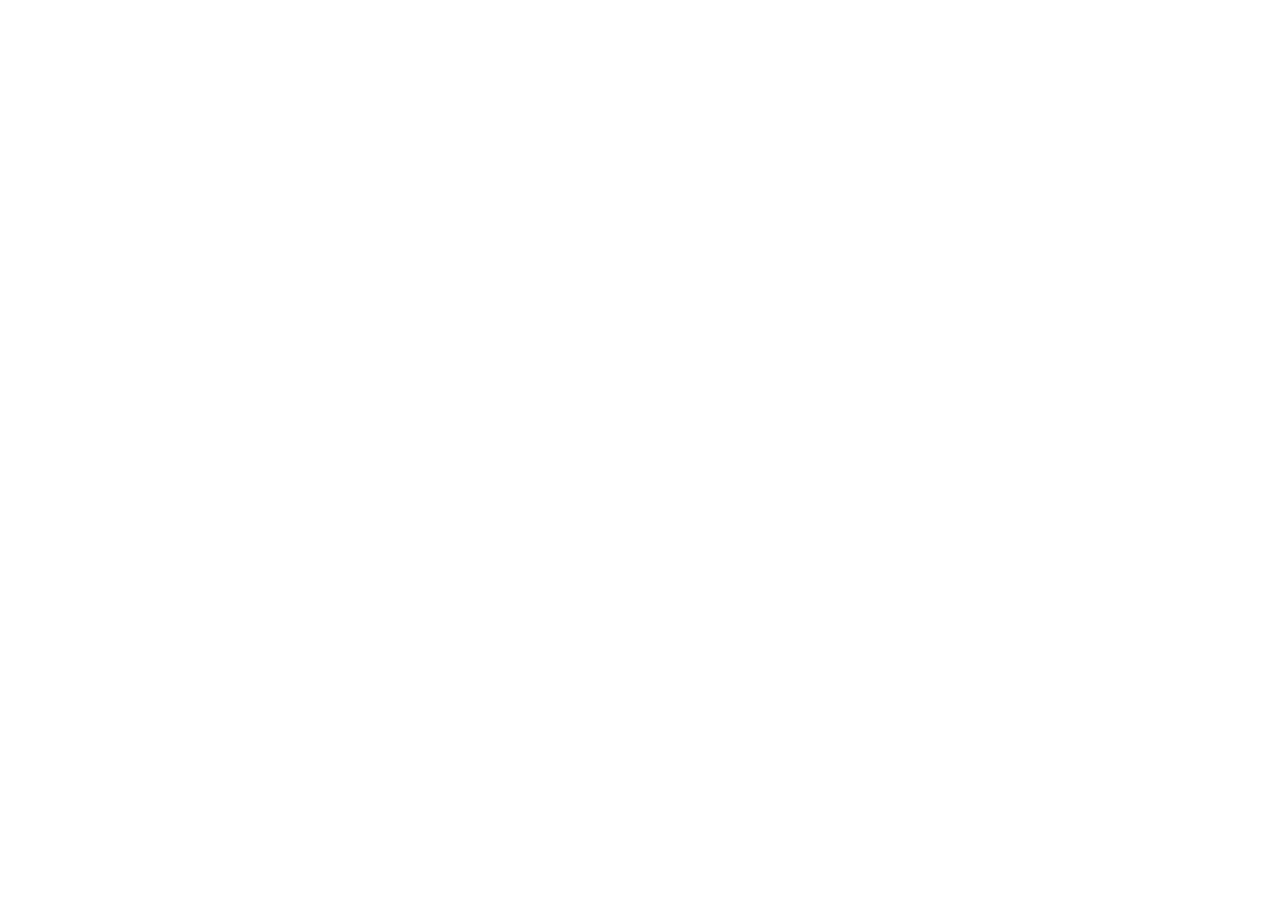
==== returns.html @ c1d635b0 "Intial Commit" ====
<!DOCTYPE html>
<html lang="en">
<head>
  <meta charset="UTF-8">
  <meta name="viewport" content="width=device-width, initial-scale=1.0">
  <title>Start a Return — North Star Outfitters</title>
  <link rel="stylesheet" href="styles.css">
</head>
<body>
  <!-- Phase 3: minimal branded returns page (target of the in-bot returns link) -->
</body>
</html>
---- styles.css ----
/*
 * North Star Support Bot — styles
 * Phase 3: outdoorsy design (forest green / off-white), system fonts only,
 * mobile-responsive (works at 375px). No external fonts or assets.
 */
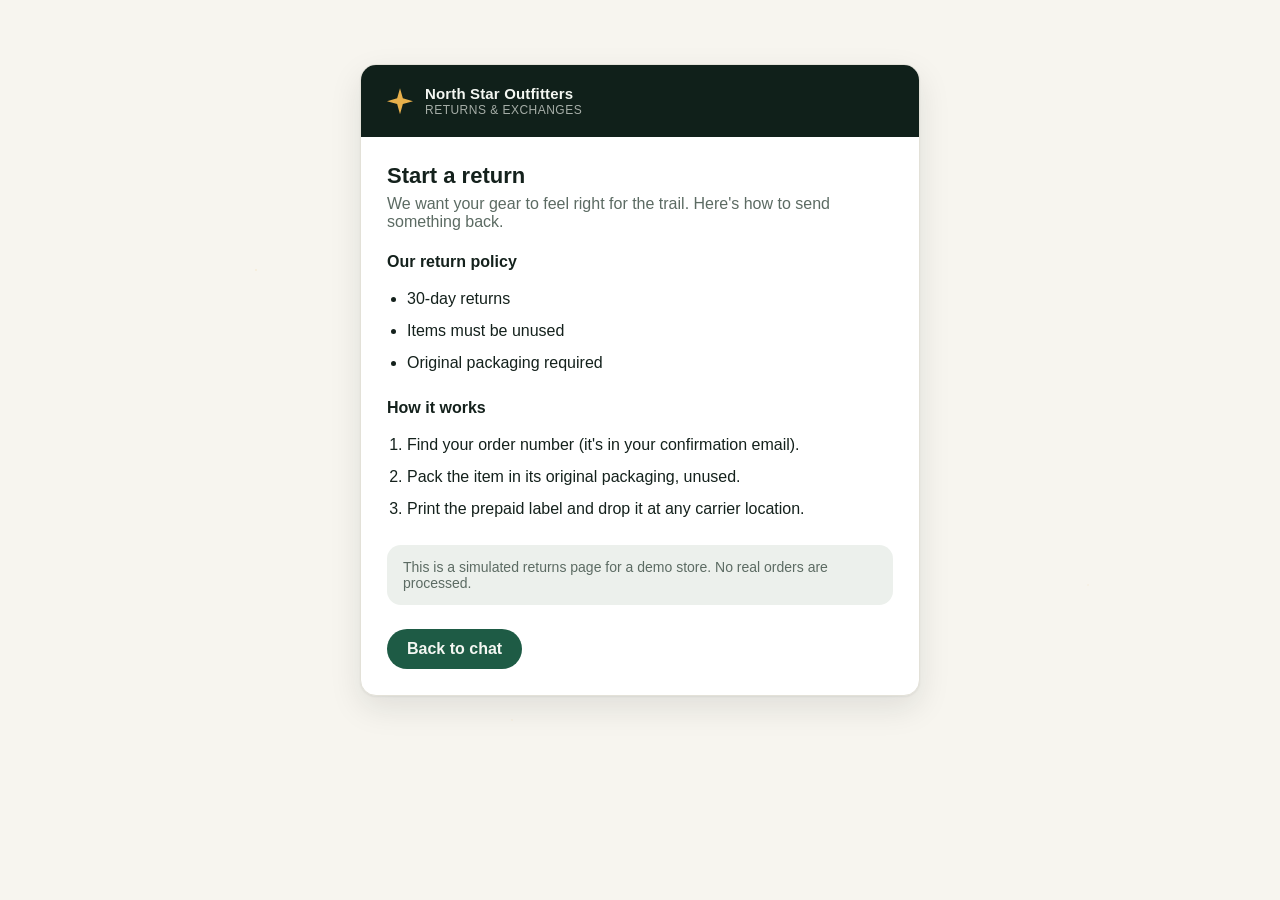
==== commit f3eaf98c: "feat: add branded returns page" ====
--- a/returns.html
+++ b/returns.html
@@ -4,9 +4,40 @@
   <meta charset="UTF-8">
   <meta name="viewport" content="width=device-width, initial-scale=1.0">
   <title>Start a Return — North Star Outfitters</title>
+  <meta name="description" content="Start a return with North Star Outfitters.">
   <link rel="stylesheet" href="styles.css">
 </head>
-<body>
-  <!-- Phase 3: minimal branded returns page (target of the in-bot returns link) -->
+<body class="returns-page">
+  <main class="returns-card">
+    <div class="returns-head">
+      <span class="logo-star" aria-hidden="true"></span>
+      <div class="brand-text">
+        <span class="brand-name">North Star Outfitters</span>
+        <span class="brand-sub">Returns &amp; Exchanges</span>
+      </div>
+    </div>
+    <div class="returns-body">
+      <h1>Start a return</h1>
+      <p class="lede">We want your gear to feel right for the trail. Here's how to send something back.</p>
+
+      <p><strong>Our return policy</strong></p>
+      <ul class="returns-steps">
+        <li>30-day returns</li>
+        <li>Items must be unused</li>
+        <li>Original packaging required</li>
+      </ul>
+
+      <p><strong>How it works</strong></p>
+      <ol class="returns-steps">
+        <li>Find your order number (it's in your confirmation email).</li>
+        <li>Pack the item in its original packaging, unused.</li>
+        <li>Print the prepaid label and drop it at any carrier location.</li>
+      </ol>
+
+      <p class="returns-note">This is a simulated returns page for a demo store. No real orders are processed.</p>
+
+      <a class="btn-back" href="./index.html">Back to chat</a>
+    </div>
+  </main>
 </body>
 </html>
--- a/styles.css
+++ b/styles.css
@@ -1,5 +1,464 @@
 /*
  * North Star Support Bot — styles
- * Phase 3: outdoorsy design (forest green / off-white), system fonts only,
- * mobile-responsive (works at 375px). No external fonts or assets.
+ * Direction: "celestial navigation meets the trail" — night-sky spruce + pine +
+ * one guiding-star gold accent per view. Light is primary; dark mirrors it.
+ * System fonts only. No external assets or requests. Works at 375px and offline.
  */
+
+/* ── Tokens ───────────────────────────────────────────────────────────── */
+:root {
+  --ink:        #10201A;
+  --pine:       #1E5B45;
+  --pine-deep:  #164033;
+  --star:       #E8B04B;
+  --paper:      #F7F5EF;
+  --surface:    #FFFFFF;
+  --bot-bubble: #ECF0EC;
+  --text:       #14211C;
+  --text-muted: #5C6B63;
+  --hairline:   #E3E1D8;
+  --agent:      #0FA37F;
+
+  --font: -apple-system, BlinkMacSystemFont, "Segoe UI", Roboto, Helvetica, Arial, sans-serif;
+
+  --r-panel: 16px;
+  --r-bubble: 14px;
+  --r-chip: 999px;
+
+  --ease: cubic-bezier(0.2, 0, 0, 1);
+  --dur-fast: 120ms;
+  --dur: 200ms;
+
+  --shadow: 0 1px 2px rgba(16, 32, 26, .06), 0 12px 32px rgba(16, 32, 26, .10);
+}
+
+@media (prefers-color-scheme: dark) {
+  :root {
+    --ink:        #0B1712;
+    --pine:       #2E7A5E;
+    --pine-deep:  #256551;
+    --star:       #F0BC5C;
+    --paper:      #0E1A15;
+    --surface:    #14231D;
+    --bot-bubble: #1D2E27;
+    --text:       #EAF1EC;
+    --text-muted: #9DB0A6;
+    --hairline:   #26382F;
+    --agent:      #22C39A;
+    --shadow: 0 1px 2px rgba(0, 0, 0, .3), 0 16px 40px rgba(0, 0, 0, .45);
+  }
+}
+
+/* ── Reset / base ─────────────────────────────────────────────────────── */
+* { box-sizing: border-box; }
+
+html, body {
+  height: 100%;
+  margin: 0;
+}
+
+body {
+  font-family: var(--font);
+  color: var(--text);
+  background: var(--paper);
+  /* subtle night-sky wash behind the panel */
+  background-image:
+    radial-gradient(1px 1px at 20% 30%, rgba(232, 176, 75, .35), transparent),
+    radial-gradient(1px 1px at 70% 20%, rgba(232, 176, 75, .25), transparent),
+    radial-gradient(1px 1px at 85% 65%, rgba(232, 176, 75, .20), transparent),
+    radial-gradient(1px 1px at 40% 80%, rgba(232, 176, 75, .22), transparent);
+  display: flex;
+  align-items: center;
+  justify-content: center;
+  padding: clamp(0px, 3vw, 32px);
+  -webkit-font-smoothing: antialiased;
+}
+
+.visually-hidden {
+  position: absolute !important;
+  width: 1px; height: 1px;
+  margin: -1px; padding: 0; border: 0;
+  clip: rect(0 0 0 0); clip-path: inset(50%);
+  overflow: hidden; white-space: nowrap;
+}
+
+/* ── App shell ────────────────────────────────────────────────────────── */
+.app {
+  width: 100%;
+  max-width: 460px;
+  height: min(760px, 100dvh);
+  display: flex;
+  flex-direction: column;
+  background: var(--surface);
+  border: 1px solid var(--hairline);
+  border-radius: var(--r-panel);
+  box-shadow: var(--shadow);
+  overflow: hidden;
+}
+
+/* ── Header ───────────────────────────────────────────────────────────── */
+.chat-header {
+  display: flex;
+  align-items: center;
+  justify-content: space-between;
+  gap: 12px;
+  padding: 14px 18px;
+  background: var(--ink);
+  color: #F4F7F2;
+  border-bottom: 1px solid transparent;
+  transition: background var(--dur) var(--ease);
+}
+
+.brand {
+  display: flex;
+  align-items: center;
+  gap: 12px;
+  min-width: 0;
+}
+
+.logo-star {
+  width: 26px;
+  height: 26px;
+  flex: none;
+  background: var(--star);
+  clip-path: polygon(50% 0%, 61% 39%, 100% 50%, 61% 61%, 50% 100%, 39% 61%, 0% 50%, 39% 39%);
+  transition: background var(--dur) var(--ease);
+}
+
+.brand-text {
+  display: flex;
+  flex-direction: column;
+  line-height: 1.2;
+  min-width: 0;
+}
+
+.brand-name {
+  font-size: 15px;
+  font-weight: 650;
+  letter-spacing: .01em;
+  white-space: nowrap;
+  overflow: hidden;
+  text-overflow: ellipsis;
+}
+
+.brand-sub {
+  font-size: 12px;
+  color: rgba(244, 247, 242, .66);
+  letter-spacing: .04em;
+  text-transform: uppercase;
+  transition: color var(--dur) var(--ease);
+}
+
+.status-pill {
+  display: inline-flex;
+  align-items: center;
+  gap: 7px;
+  padding: 5px 11px;
+  border-radius: var(--r-chip);
+  background: rgba(255, 255, 255, .12);
+  font-size: 11px;
+  font-weight: 650;
+  letter-spacing: .08em;
+  text-transform: uppercase;
+  white-space: nowrap;
+}
+
+.status-pill[hidden] { display: none; }
+
+.status-dot {
+  width: 8px;
+  height: 8px;
+  border-radius: 50%;
+  background: var(--agent);
+  box-shadow: 0 0 0 0 rgba(15, 163, 127, .55);
+  animation: pulse 1.8s var(--ease) infinite;
+}
+
+@keyframes pulse {
+  0%   { box-shadow: 0 0 0 0 rgba(15, 163, 127, .5); }
+  70%  { box-shadow: 0 0 0 6px rgba(15, 163, 127, 0); }
+  100% { box-shadow: 0 0 0 0 rgba(15, 163, 127, 0); }
+}
+
+/* LIVE AGENT mode — header shifts to the agent accent */
+.app.live-agent .chat-header { background: var(--agent); }
+.app.live-agent .logo-star   { background: #F4F7F2; }
+.app.live-agent .brand-sub   { color: rgba(255, 255, 255, .85); }
+.app.live-agent .status-pill { background: rgba(255, 255, 255, .18); }
+.app.live-agent .status-dot  { background: #FFFFFF; box-shadow: 0 0 0 0 rgba(255,255,255,.6); }
+.app.live-agent .status-dot  { animation: pulse-light 1.8s var(--ease) infinite; }
+
+@keyframes pulse-light {
+  0%   { box-shadow: 0 0 0 0 rgba(255, 255, 255, .55); }
+  70%  { box-shadow: 0 0 0 6px rgba(255, 255, 255, 0); }
+  100% { box-shadow: 0 0 0 0 rgba(255, 255, 255, 0); }
+}
+
+/* ── Chat log ─────────────────────────────────────────────────────────── */
+.chat {
+  flex: 1;
+  min-height: 0;
+  overflow-y: auto;
+  padding: 20px 18px 8px;
+  display: flex;
+  flex-direction: column;
+  gap: 10px;
+  scroll-behavior: smooth;
+}
+
+.msg {
+  max-width: 82%;
+  padding: 10px 14px;
+  border-radius: var(--r-bubble);
+  font-size: 15px;
+  line-height: 1.45;
+  word-wrap: break-word;
+  animation: rise var(--dur) var(--ease) both;
+}
+
+.msg.bot {
+  align-self: flex-start;
+  background: var(--bot-bubble);
+  color: var(--text);
+  border-bottom-left-radius: 5px;
+}
+
+.msg.user {
+  align-self: flex-end;
+  background: var(--pine);
+  color: #F4F7F2;
+  border-bottom-right-radius: 5px;
+}
+
+.msg p { margin: 0; }
+.msg p + p { margin-top: 6px; }
+.msg strong { font-weight: 700; }
+
+.msg .policy {
+  margin: 4px 0 0;
+  padding-left: 18px;
+}
+.msg .policy li { margin: 2px 0; }
+
+.msg a {
+  color: var(--pine);
+  font-weight: 650;
+  text-underline-offset: 2px;
+}
+.msg.user a { color: #FCEBC4; }
+
+/* Agent messages read distinct from the bot */
+.msg.bot.agent-msg {
+  background: color-mix(in srgb, var(--agent) 14%, var(--surface));
+  border: 1px solid color-mix(in srgb, var(--agent) 32%, transparent);
+}
+
+.speaker {
+  display: block;
+  font-size: 11px;
+  font-weight: 700;
+  letter-spacing: .04em;
+  text-transform: uppercase;
+  color: var(--agent);
+  margin-bottom: 3px;
+}
+
+@keyframes rise {
+  from { opacity: 0; transform: translateY(6px); }
+  to   { opacity: 1; transform: translateY(0); }
+}
+
+/* Typing indicator */
+.msg.typing {
+  display: inline-flex;
+  gap: 5px;
+  padding: 13px 15px;
+}
+.typing .dot {
+  width: 7px; height: 7px;
+  border-radius: 50%;
+  background: var(--text-muted);
+  animation: blink 1.3s var(--ease) infinite;
+}
+.typing .dot:nth-child(2) { animation-delay: .18s; }
+.typing .dot:nth-child(3) { animation-delay: .36s; }
+
+@keyframes blink {
+  0%, 60%, 100% { opacity: .3; transform: translateY(0); }
+  30%           { opacity: 1;  transform: translateY(-2px); }
+}
+
+/* ── Quick-reply chips ────────────────────────────────────────────────── */
+.chips {
+  display: flex;
+  flex-wrap: wrap;
+  gap: 8px;
+  padding: 6px 18px 4px;
+}
+.chips:empty { display: none; }
+
+.chip {
+  font-family: inherit;
+  font-size: 13.5px;
+  font-weight: 550;
+  color: var(--pine);
+  background: var(--surface);
+  border: 1.5px solid color-mix(in srgb, var(--pine) 32%, var(--hairline));
+  border-radius: var(--r-chip);
+  padding: 8px 14px;
+  cursor: pointer;
+  transition: background var(--dur-fast) var(--ease),
+              border-color var(--dur-fast) var(--ease),
+              transform var(--dur-fast) var(--ease);
+}
+.chip:hover {
+  background: color-mix(in srgb, var(--pine) 8%, var(--surface));
+  border-color: var(--pine);
+}
+.chip:active { transform: translateY(1px); }
+
+/* The one focal accent per view: the primary/return chip in gold */
+.chip.accent {
+  color: var(--ink);
+  background: var(--star);
+  border-color: var(--star);
+}
+.chip.accent:hover {
+  background: color-mix(in srgb, var(--star) 88%, #000);
+  border-color: color-mix(in srgb, var(--star) 88%, #000);
+}
+
+/* ── Composer ─────────────────────────────────────────────────────────── */
+.composer {
+  display: flex;
+  align-items: center;
+  gap: 10px;
+  padding: 12px 14px 14px;
+  border-top: 1px solid var(--hairline);
+  background: var(--surface);
+}
+
+.input {
+  flex: 1;
+  min-width: 0;
+  font-family: inherit;
+  font-size: 15px;
+  color: var(--text);
+  background: var(--paper);
+  border: 1.5px solid var(--hairline);
+  border-radius: var(--r-chip);
+  padding: 11px 16px;
+  transition: border-color var(--dur-fast) var(--ease),
+              box-shadow var(--dur-fast) var(--ease);
+}
+.input::placeholder { color: var(--text-muted); }
+.input:focus {
+  outline: none;
+  border-color: var(--pine);
+  box-shadow: 0 0 0 3px color-mix(in srgb, var(--pine) 18%, transparent);
+}
+
+.send {
+  flex: none;
+  display: grid;
+  place-items: center;
+  width: 44px; height: 44px;
+  color: #F4F7F2;
+  background: var(--pine);
+  border: none;
+  border-radius: 50%;
+  cursor: pointer;
+  transition: background var(--dur-fast) var(--ease), transform var(--dur-fast) var(--ease);
+}
+.send:hover { background: var(--pine-deep); }
+.send:active { transform: scale(.94); }
+.send svg { transform: translateX(1px); }
+
+.app.live-agent .send { background: var(--agent); }
+.app.live-agent .send:hover { background: color-mix(in srgb, var(--agent) 85%, #000); }
+.app.live-agent .input:focus {
+  border-color: var(--agent);
+  box-shadow: 0 0 0 3px color-mix(in srgb, var(--agent) 18%, transparent);
+}
+
+/* Disabled state while the bot is "typing" */
+.composer.busy .input,
+.composer.busy .send {
+  opacity: .55;
+  cursor: not-allowed;
+}
+
+/* Focus visibility for keyboard users */
+:focus-visible { outline: 2px solid var(--star); outline-offset: 2px; }
+.send:focus-visible, .chip:focus-visible { outline-offset: 3px; }
+
+/* ── Reduced motion ───────────────────────────────────────────────────── */
+@media (prefers-reduced-motion: reduce) {
+  *, *::before, *::after {
+    animation-duration: .001ms !important;
+    animation-iteration-count: 1 !important;
+    transition-duration: .001ms !important;
+    scroll-behavior: auto !important;
+  }
+}
+
+/* ── Small screens (down to 375px and below) ──────────────────────────── */
+@media (max-width: 520px) {
+  body { padding: 0; }
+  .app {
+    max-width: 100%;
+    height: 100dvh;
+    border: none;
+    border-radius: 0;
+    box-shadow: none;
+  }
+}
+
+/* ── Returns page (shared shell, minimal) ─────────────────────────────── */
+.returns-page {
+  display: block;
+  padding: clamp(24px, 6vw, 64px) 20px;
+}
+.returns-card {
+  max-width: 560px;
+  margin: 0 auto;
+  background: var(--surface);
+  border: 1px solid var(--hairline);
+  border-radius: var(--r-panel);
+  box-shadow: var(--shadow);
+  overflow: hidden;
+}
+.returns-card .returns-head {
+  display: flex;
+  align-items: center;
+  gap: 12px;
+  padding: 20px 26px;
+  background: var(--ink);
+  color: #F4F7F2;
+}
+.returns-body { padding: 26px; }
+.returns-body h1 { margin: 0 0 6px; font-size: 22px; }
+.returns-body .lede { margin: 0 0 22px; color: var(--text-muted); }
+.returns-steps { margin: 0 0 24px; padding-left: 20px; }
+.returns-steps li { margin: 8px 0; line-height: 1.5; }
+.returns-note {
+  margin: 0 0 24px;
+  padding: 14px 16px;
+  background: var(--bot-bubble);
+  border-radius: var(--r-bubble);
+  font-size: 14px;
+  color: var(--text-muted);
+}
+.btn-back {
+  display: inline-flex;
+  align-items: center;
+  gap: 8px;
+  font-weight: 650;
+  color: #F4F7F2;
+  background: var(--pine);
+  border-radius: var(--r-chip);
+  padding: 11px 20px;
+  text-decoration: none;
+  transition: background var(--dur-fast) var(--ease);
+}
+.btn-back:hover { background: var(--pine-deep); }
